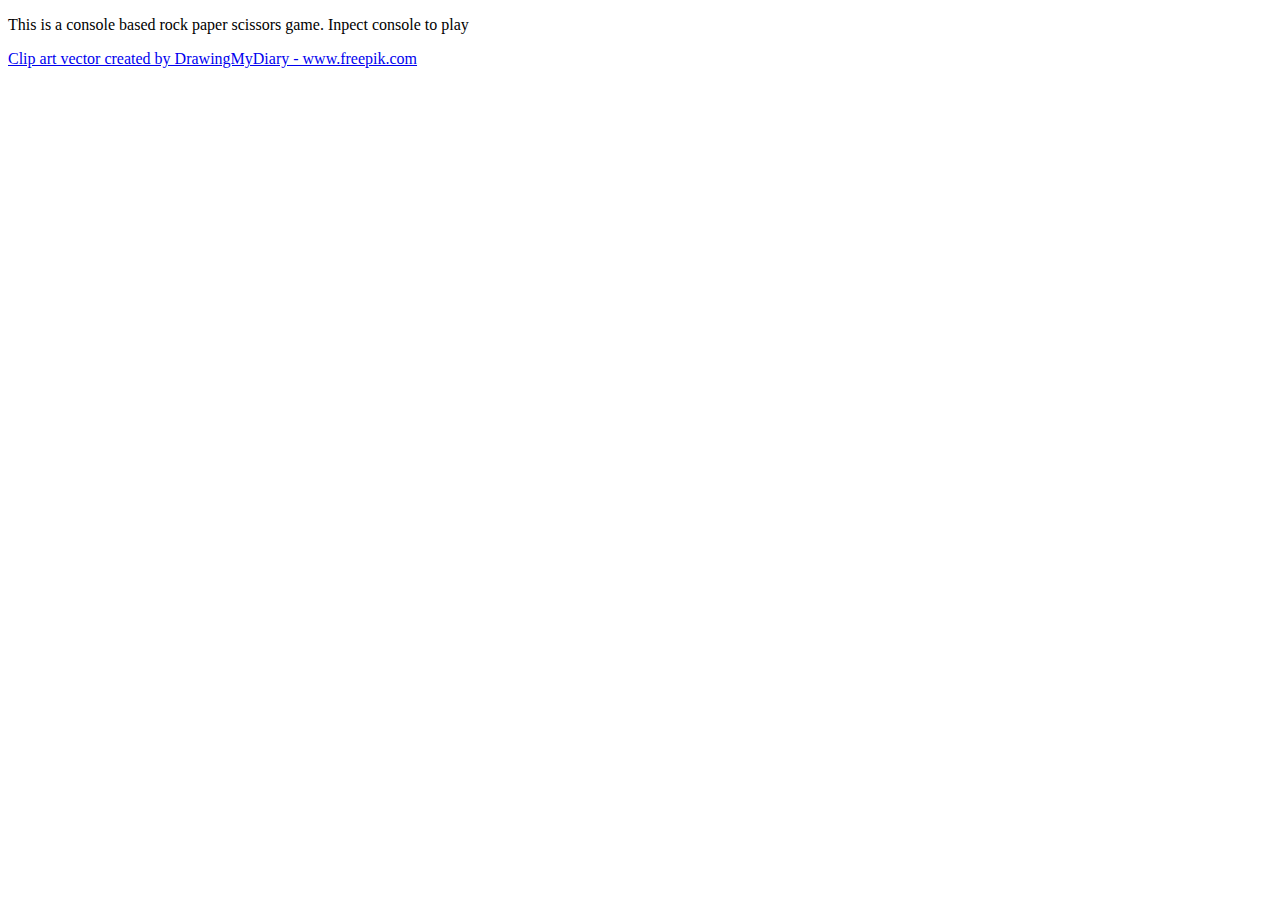
==== index.html @ 1399afd9 "Generate Random computer move" ====
<!DOCTYPE html>
<html lang="en">
<head>
    <meta charset="UTF-8">
    <meta http-equiv="X-UA-Compatible" content="IE=edge">
    <meta name="viewport" content="width=device-width, initial-scale=1.0">
    <script src="./script.js"></script>
    <title>Rock Paper Scissors</title>
</head>
<body>
    <p>This is a console based rock paper scissors game. Inpect console to play</p>
    <a href="https://www.freepik.com/vectors/clip-art">Clip art vector created by DrawingMyDiary - www.freepik.com</a>
</body>
</html>
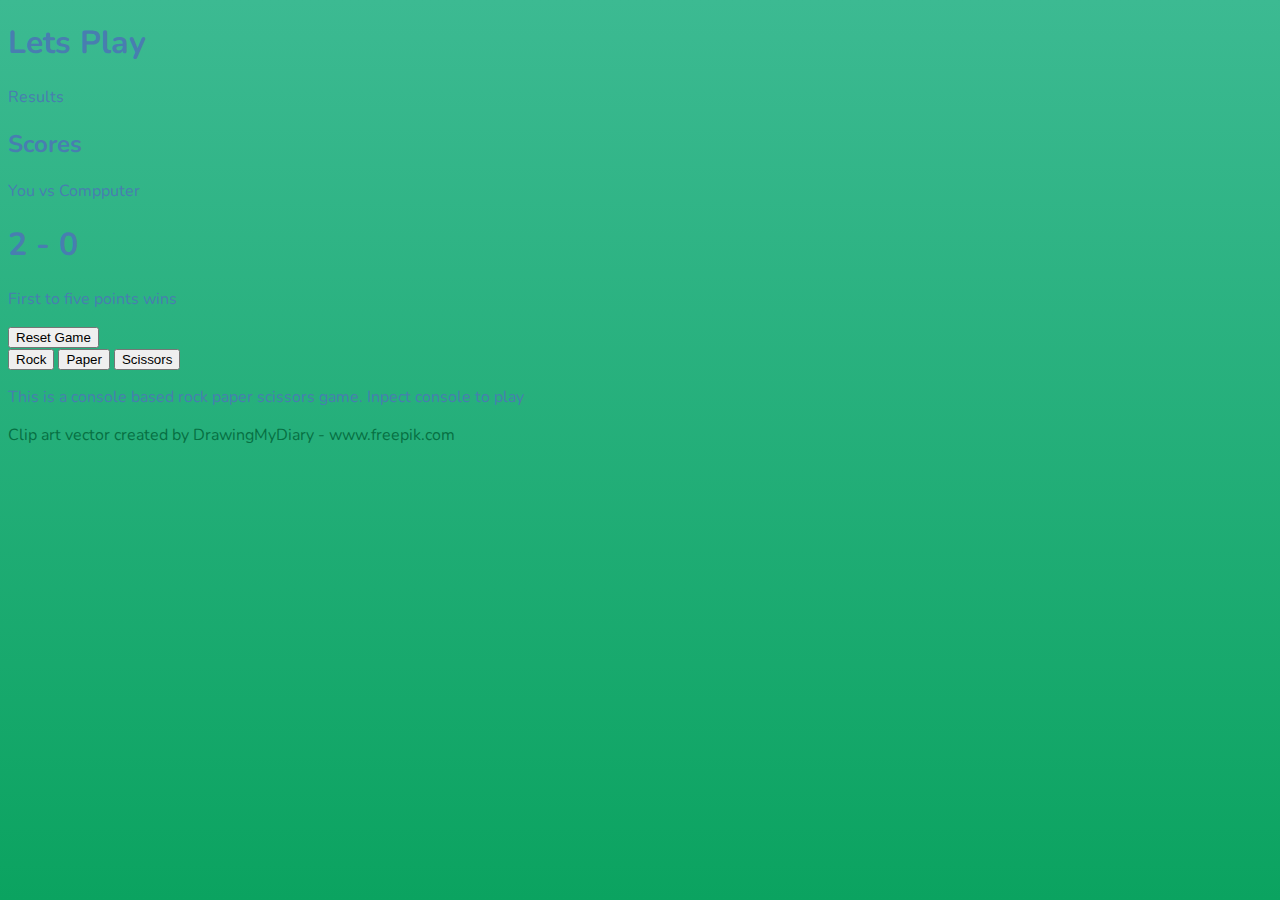
==== commit 6749544a: "Setup ui skelaton" ====
--- a/index.html
+++ b/index.html
@@ -5,9 +5,35 @@
     <meta http-equiv="X-UA-Compatible" content="IE=edge">
     <meta name="viewport" content="width=device-width, initial-scale=1.0">
     <script src="./script.js"></script>
+    <link rel="stylesheet" href="style.css">
+    <link rel="preconnect" href="https://fonts.googleapis.com">
+<link rel="preconnect" href="https://fonts.gstatic.com" crossorigin>
+<link href="https://fonts.googleapis.com/css2?family=Fredoka+One&family=Macondo&family=Nunito:wght@200;400&display=swap" rel="stylesheet">
     <title>Rock Paper Scissors</title>
 </head>
 <body>
+    <div id="container">
+        <div id="header">
+            <h1>Lets Play</h1>
+        </div>
+        <div id="output">
+            <div id="results">Results</div>
+            <div id="Scores">
+                <h2>Scores</h2>
+                <p>You vs Compputer</p>
+                <h1 class="currentScore">2 - 0</h1>
+                <p>First to five points wins</p>
+                <button>Reset Game</button>
+            </div>
+
+        </div>
+        <div id="controls">
+            <button>Rock</button>
+            <button>Paper</button>
+            <button>Scissors</button>
+        </div>
+    </div>
+    
     <p>This is a console based rock paper scissors game. Inpect console to play</p>
     <a href="https://www.freepik.com/vectors/clip-art">Clip art vector created by DrawingMyDiary - www.freepik.com</a>
 </body>
--- a/style.css
+++ b/style.css
@@ -0,0 +1,19 @@
+
+
+body{
+    background-image: linear-gradient(to top, #0ba360 0%, #3cba92 100%);
+    background-size: cover;
+}
+html{
+    min-height: 100%;
+    font-family: 'Macondo', cursive;
+    font-family: 'Fredoka One', cursive;
+    font-family: 'Nunito', sans-serif;
+    
+    color: #487eb0;
+}
+
+a{
+    text-decoration: none;
+    color: #077043;
+}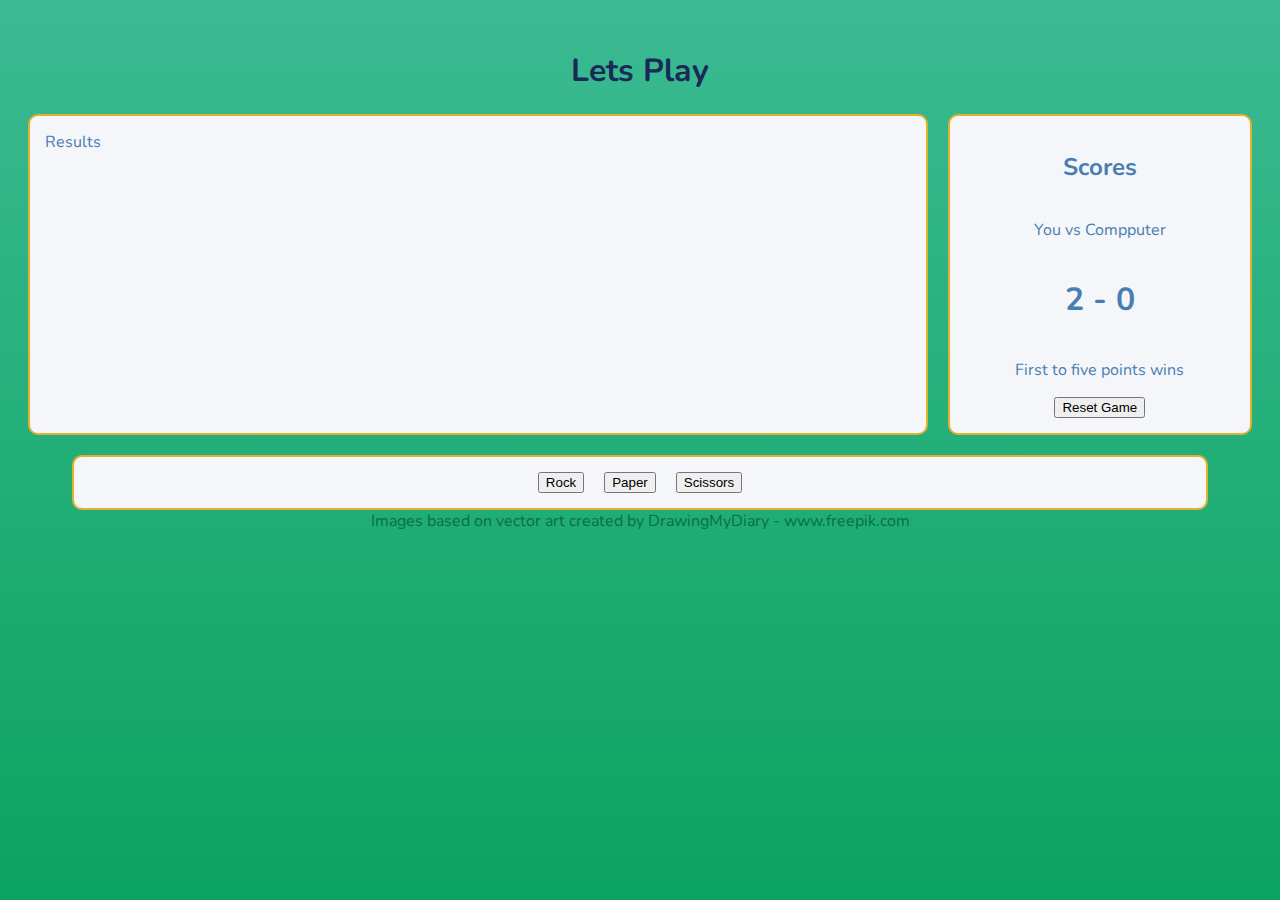
==== commit 81cd98b5: "Layout page using flexbox" ====
--- a/index.html
+++ b/index.html
@@ -17,8 +17,8 @@
             <h1>Lets Play</h1>
         </div>
         <div id="output">
-            <div id="results">Results</div>
-            <div id="Scores">
+            <div id="results" class="section">Results</div>
+            <div id="scores" class="section">
                 <h2>Scores</h2>
                 <p>You vs Compputer</p>
                 <h1 class="currentScore">2 - 0</h1>
@@ -27,14 +27,15 @@
             </div>
 
         </div>
-        <div id="controls">
+        <div id="controls"  class="section">
             <button>Rock</button>
             <button>Paper</button>
             <button>Scissors</button>
         </div>
+        <a href="https://www.freepik.com/vectors/clip-art">Images based on vector art created by DrawingMyDiary - www.freepik.com</a>
     </div>
     
-    <p>This is a console based rock paper scissors game. Inpect console to play</p>
-    <a href="https://www.freepik.com/vectors/clip-art">Clip art vector created by DrawingMyDiary - www.freepik.com</a>
+    
+    
 </body>
 </html>--- a/style.css
+++ b/style.css
@@ -16,4 +16,49 @@
 a{
     text-decoration: none;
     color: #077043;
+}
+
+#container{
+    display: flex;
+    flex-direction: column;
+    align-items: center;
+    flex-wrap: wrap;
+    padding: 20px;
+}
+
+#header{
+    color: #192a56;
+}
+
+.section{
+    background-color: #f5f6fa;
+    border: 2px solid #e1b12c;
+    border-radius: 10px;
+    padding: 15px;
+}
+
+#output{
+    display: flex;
+    gap: 20px;
+    width: 100%;
+    flex-wrap: wrap;
+    margin-bottom: 20px;
+}
+
+#results{
+    flex-grow: 8;
+}
+
+#scores{
+    flex-grow: 1;
+    display: flex;
+    flex-direction: column;
+    align-items: center;
+}
+
+#controls{
+    width: 90%;
+    display: flex;
+    justify-content: center;
+    gap: 20px;
 }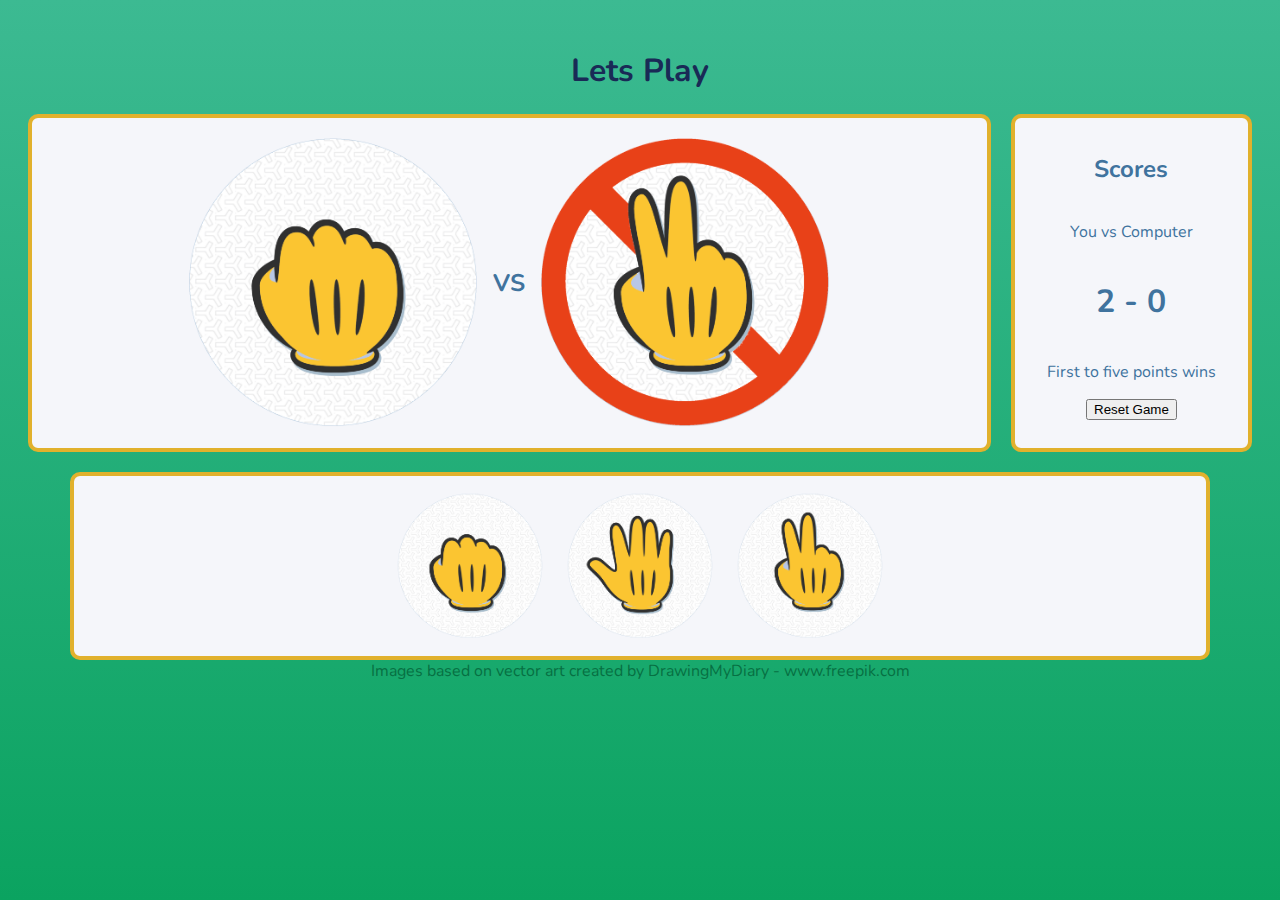
==== commit 19c2a18d: "Add placeholder image" ====
--- a/index.html
+++ b/index.html
@@ -17,10 +17,14 @@
             <h1>Lets Play</h1>
         </div>
         <div id="output">
-            <div id="results" class="section">Results</div>
+            <div id="results" class="section">
+                <img src="./images/rock.png" alt="" class="movecard" width="300px">
+                <h2>VS</h2>
+                <img src="./images/scissorsLose.png" alt="" class="movecard" width="300px">
+            </div>
             <div id="scores" class="section">
                 <h2>Scores</h2>
-                <p>You vs Compputer</p>
+                <p>You vs Computer</p>
                 <h1 class="currentScore">2 - 0</h1>
                 <p>First to five points wins</p>
                 <button>Reset Game</button>
@@ -28,9 +32,9 @@
 
         </div>
         <div id="controls"  class="section">
-            <button>Rock</button>
-            <button>Paper</button>
-            <button>Scissors</button>
+            <img src="./images/rock.png" alt="" class="movecard" width="150px">
+            <img src="./images/paper.png" alt="" class="movecard" width="150px">
+            <img src="./images/scissors.png" alt="" class="movecard" width="150px">
         </div>
         <a href="https://www.freepik.com/vectors/clip-art">Images based on vector art created by DrawingMyDiary - www.freepik.com</a>
     </div>
--- a/style.css
+++ b/style.css
@@ -10,7 +10,7 @@
     font-family: 'Fredoka One', cursive;
     font-family: 'Nunito', sans-serif;
     
-    color: #487eb0;
+    color: #40739e;
 }
 
 a{
@@ -32,7 +32,7 @@
 
 .section{
     background-color: #f5f6fa;
-    border: 2px solid #e1b12c;
+    border: 4px solid #e1b12c;
     border-radius: 10px;
     padding: 15px;
 }
@@ -47,6 +47,14 @@
 
 #results{
     flex-grow: 8;
+    display: flex;
+    align-items: center;
+    justify-content: center;
+    gap: 10px;
+}
+
+.movecard{
+    flex-shrink: 1;
 }
 
 #scores{
@@ -61,4 +69,5 @@
     display: flex;
     justify-content: center;
     gap: 20px;
-}+}
+
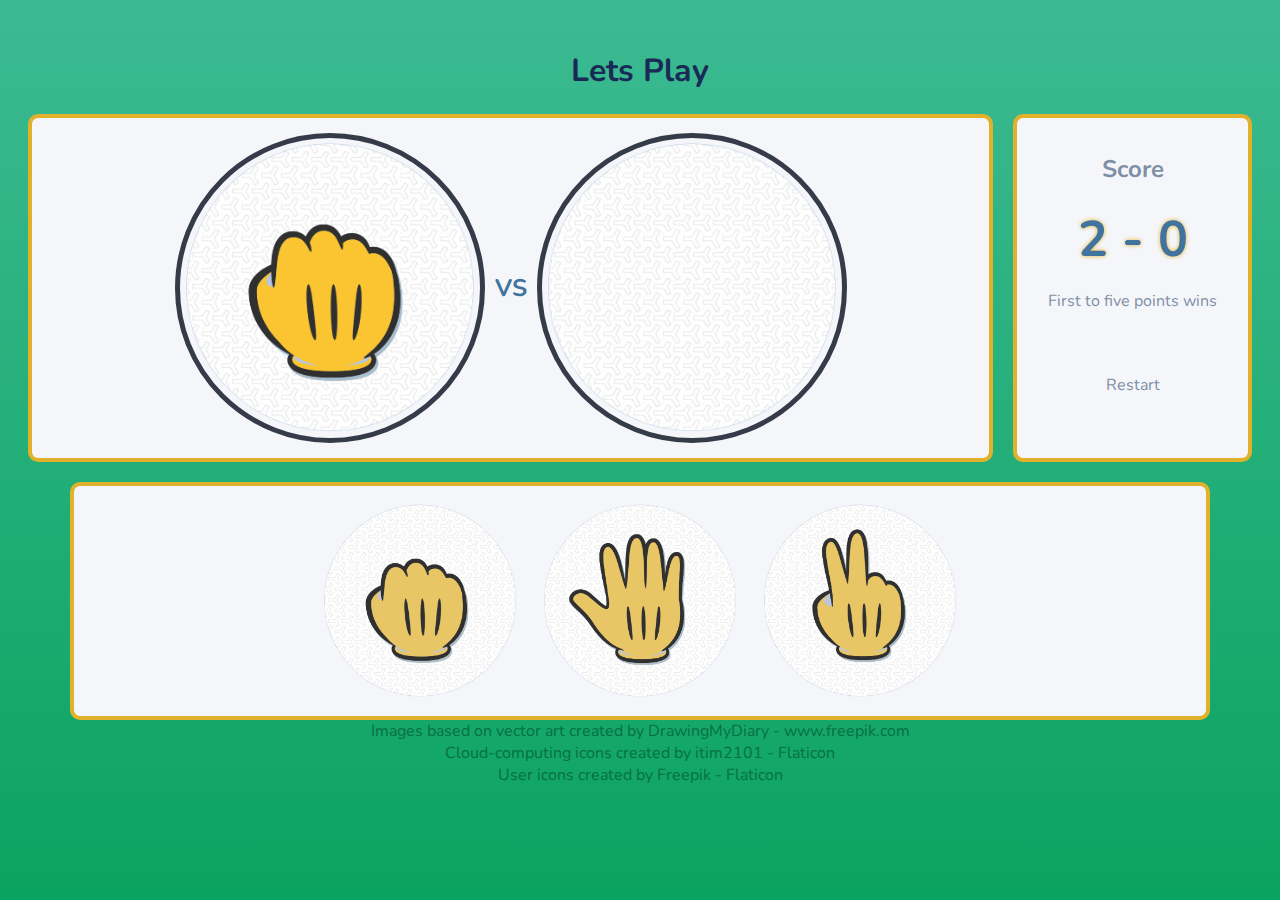
==== commit 5266b796: "Add animations to move buttons" ====
--- a/index.html
+++ b/index.html
@@ -6,6 +6,7 @@
     <meta name="viewport" content="width=device-width, initial-scale=1.0">
     <script src="./script.js"></script>
     <link rel="stylesheet" href="style.css">
+    <link rel="stylesheet" href="https://cdnjs.cloudflare.com/ajax/libs/font-awesome/6.1.1/css/all.min.css" integrity="sha512-KfkfwYDsLkIlwQp6LFnl8zNdLGxu9YAA1QvwINks4PhcElQSvqcyVLLD9aMhXd13uQjoXtEKNosOWaZqXgel0g==" crossorigin="anonymous" referrerpolicy="no-referrer" />
     <link rel="preconnect" href="https://fonts.googleapis.com">
 <link rel="preconnect" href="https://fonts.gstatic.com" crossorigin>
 <link href="https://fonts.googleapis.com/css2?family=Fredoka+One&family=Macondo&family=Nunito:wght@200;400&display=swap" rel="stylesheet">
@@ -20,23 +21,28 @@
             <div id="results" class="section">
                 <img src="./images/rock.png" alt="" class="movecard" width="300px">
                 <h2>VS</h2>
-                <img src="./images/scissorsLose.png" alt="" class="movecard" width="300px">
+                <img src="./images/cardback.png" alt="" class="movecard" width="300px">
             </div>
             <div id="scores" class="section">
-                <h2>Scores</h2>
-                <p>You vs Computer</p>
-                <h1 class="currentScore">2 - 0</h1>
+                <h2>Score</h2>
+                <div>
+                    <div><span class="fa-solid fa-user scoreIcon"></span></div> <span class="currentScore">2 - 0</span> <span class="fa-solid fa-robot scoreIcon"></span>
+                </div>
+                
                 <p>First to five points wins</p>
-                <button>Reset Game</button>
+                <i class="fas fa-redo resetButton"></i>
+                <p>Restart</p>
             </div>
 
         </div>
         <div id="controls"  class="section">
-            <img src="./images/rock.png" alt="" class="movecard" width="150px">
-            <img src="./images/paper.png" alt="" class="movecard" width="150px">
-            <img src="./images/scissors.png" alt="" class="movecard" width="150px">
+            <img src="./images/rock.png" alt="" class="movebutton" width="200px">
+            <img src="./images/paper.png" alt="" class="movebutton" width="200px">
+            <img src="./images/scissors.png" alt="" class="movebutton" width="200px">
         </div>
         <a href="https://www.freepik.com/vectors/clip-art">Images based on vector art created by DrawingMyDiary - www.freepik.com</a>
+        <a href="https://www.flaticon.com/free-icons/cloud-computing" title="cloud-computing icons">Cloud-computing icons created by itim2101 - Flaticon</a>
+        <a href="https://www.flaticon.com/free-icons/user" title="user icons">User icons created by Freepik - Flaticon</a>
     </div>
     
     
--- a/style.css
+++ b/style.css
@@ -55,6 +55,9 @@
 
 .movecard{
     flex-shrink: 1;
+    border: 5px solid #353b48;
+    border-radius: 50%;
+    
 }
 
 #scores{
@@ -62,6 +65,42 @@
     display: flex;
     flex-direction: column;
     align-items: center;
+    color: #7f8fa6;
+}
+
+#scores>div{
+    
+    color: #7f8fa6;
+    display: flex;
+    align-items: center;
+    gap: 10px;
+    
+}
+
+.currentScore{
+    color: #40739e;
+    font-size: 50px;
+    font-weight: bold;
+    text-shadow: 0 0 4px #e1b12c;
+}
+
+.scoreIcon{
+    color: #dcdde1;
+    vertical-align: middle;
+}
+
+.resetButton{
+    font-size: 40px;
+    color: #e1b12c;
+    padding-top: 30px;
+    text-shadow: 0 0 2px #e1b12c;
+    transition: 0.5s;
+}
+
+.resetButton:hover{
+    transform:scale(1.1);
+    transform:rotateY(30deg);
+    text-shadow: 0 0 2px #000;
 }
 
 #controls{
@@ -71,3 +110,21 @@
     gap: 20px;
 }
 
+.movebutton{
+    flex-shrink: 1;
+    border-radius: 50%;
+    filter: grayscale(35%);
+    transition: .5s ;
+}
+
+.movebutton:hover{
+    filter: grayscale(0);
+    box-shadow: 0 0 4px #e1b12c;
+    transform: rotate(30deg);
+}
+
+.movebutton:active{
+    transform: rotate(360deg);
+    box-shadow: 0 0 4px #e84118;
+}
+
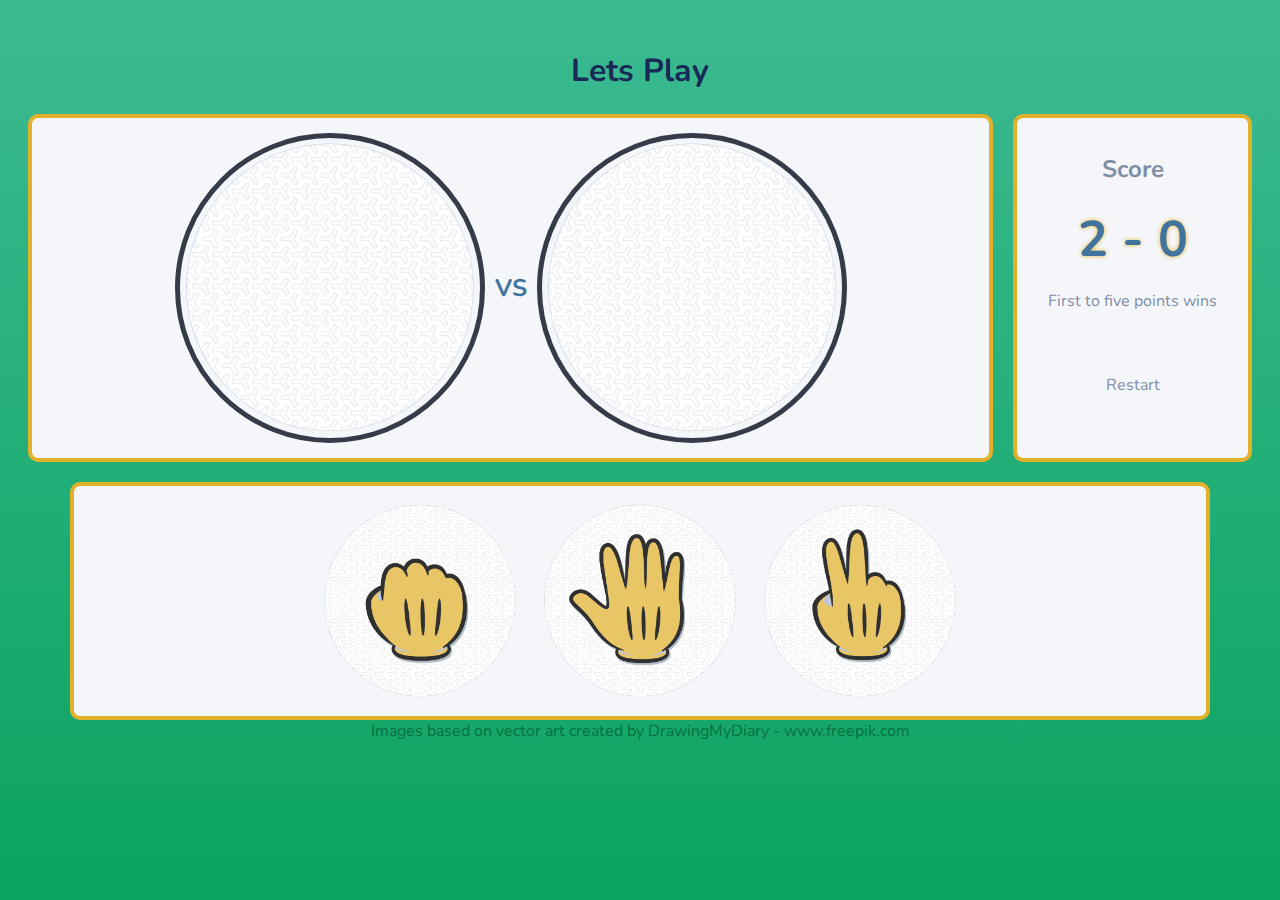
==== commit 3b753126: "Add event listeners to buttons" ====
--- a/index.html
+++ b/index.html
@@ -4,7 +4,7 @@
     <meta charset="UTF-8">
     <meta http-equiv="X-UA-Compatible" content="IE=edge">
     <meta name="viewport" content="width=device-width, initial-scale=1.0">
-    <script src="./script.js"></script>
+    <script src="./script.js" defer></script>
     <link rel="stylesheet" href="style.css">
     <link rel="stylesheet" href="https://cdnjs.cloudflare.com/ajax/libs/font-awesome/6.1.1/css/all.min.css" integrity="sha512-KfkfwYDsLkIlwQp6LFnl8zNdLGxu9YAA1QvwINks4PhcElQSvqcyVLLD9aMhXd13uQjoXtEKNosOWaZqXgel0g==" crossorigin="anonymous" referrerpolicy="no-referrer" />
     <link rel="preconnect" href="https://fonts.googleapis.com">
@@ -19,7 +19,7 @@
         </div>
         <div id="output">
             <div id="results" class="section">
-                <img src="./images/rock.png" alt="" class="movecard" width="300px">
+                <img src="./images/cardback.png" alt="" class="movecard" width="300px">
                 <h2>VS</h2>
                 <img src="./images/cardback.png" alt="" class="movecard" width="300px">
             </div>
@@ -36,13 +36,12 @@
 
         </div>
         <div id="controls"  class="section">
-            <img src="./images/rock.png" alt="" class="movebutton" width="200px">
-            <img src="./images/paper.png" alt="" class="movebutton" width="200px">
-            <img src="./images/scissors.png" alt="" class="movebutton" width="200px">
+            <img src="./images/rock.png" alt="rock" class="movebutton" width="200px" data-move="rock">
+            <img src="./images/paper.png" alt="paper" class="movebutton" width="200px" data-move="paper">
+            <img src="./images/scissors.png" alt="scissors" class="movebutton" width="200px" data-move="scissors">
         </div>
         <a href="https://www.freepik.com/vectors/clip-art">Images based on vector art created by DrawingMyDiary - www.freepik.com</a>
-        <a href="https://www.flaticon.com/free-icons/cloud-computing" title="cloud-computing icons">Cloud-computing icons created by itim2101 - Flaticon</a>
-        <a href="https://www.flaticon.com/free-icons/user" title="user icons">User icons created by Freepik - Flaticon</a>
+       
     </div>
     
     
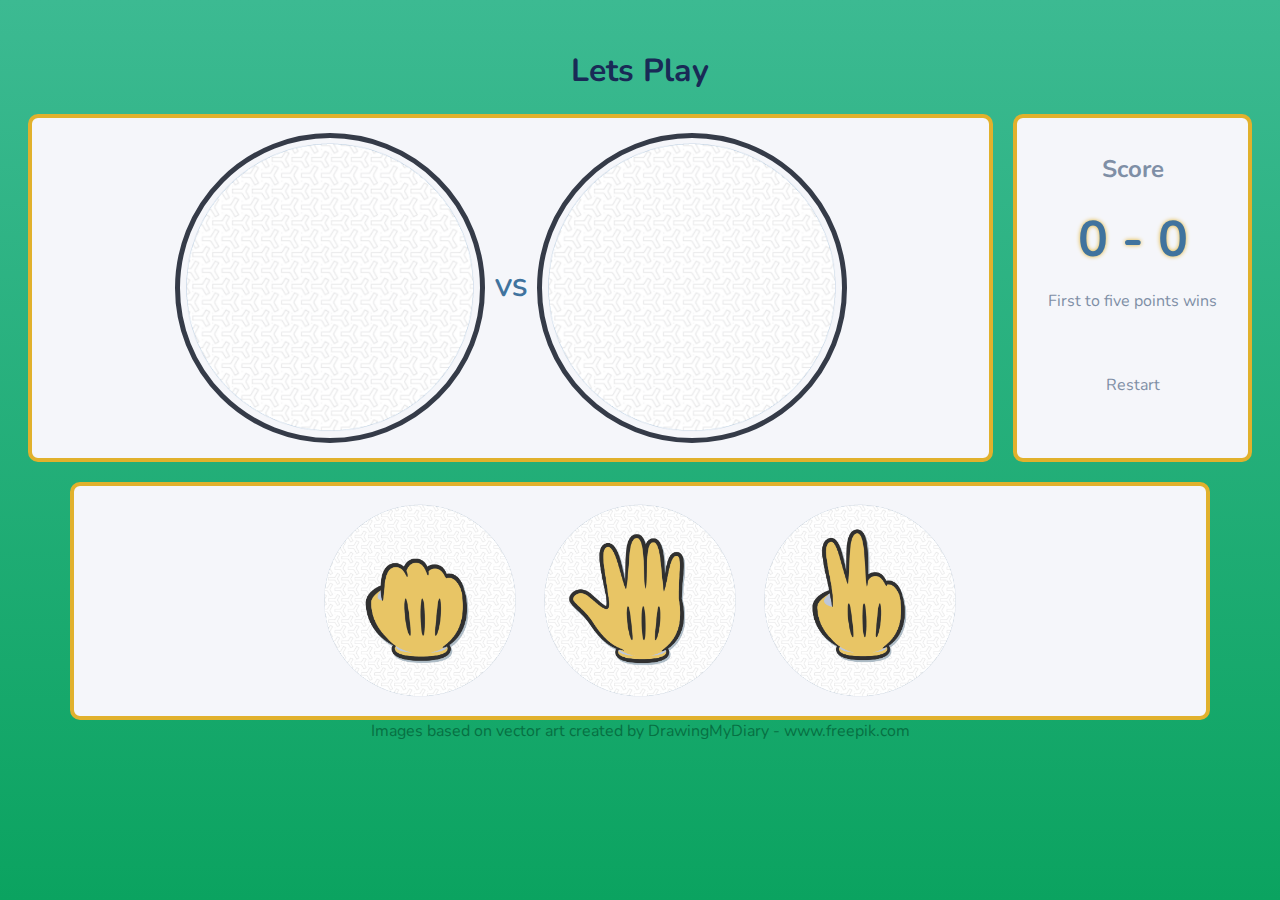
==== commit 6961980a: "After reseting game show blank moves" ====
--- a/index.html
+++ b/index.html
@@ -19,14 +19,14 @@
         </div>
         <div id="output">
             <div id="results" class="section">
-                <img src="./images/cardback.png" alt="" class="movecard" width="300px">
+                <img src="./images/cardback.png" alt="" class="movecard userMove" >
                 <h2>VS</h2>
-                <img src="./images/cardback.png" alt="" class="movecard" width="300px">
+                <img src="./images/cardback.png" alt="" class="movecard computerMove" >
             </div>
             <div id="scores" class="section">
                 <h2>Score</h2>
                 <div>
-                    <div><span class="fa-solid fa-user scoreIcon"></span></div> <span class="currentScore">2 - 0</span> <span class="fa-solid fa-robot scoreIcon"></span>
+                    <div><span class="fa-solid fa-user scoreIcon"></span></div> <span class="currentScore">0 - 0</span> <span class="fa-solid fa-robot scoreIcon"></span>
                 </div>
                 
                 <p>First to five points wins</p>
@@ -35,11 +35,15 @@
             </div>
 
         </div>
-        <div id="controls"  class="section">
+        <div id="controls"  class="section showSection">
             <img src="./images/rock.png" alt="rock" class="movebutton" width="200px" data-move="rock">
             <img src="./images/paper.png" alt="paper" class="movebutton" width="200px" data-move="paper">
             <img src="./images/scissors.png" alt="scissors" class="movebutton" width="200px" data-move="scissors">
         </div>
+        <div id="finalResult" class="hideSection section">
+            <h2>Game Result</h2>
+        </div>
+
         <a href="https://www.freepik.com/vectors/clip-art">Images based on vector art created by DrawingMyDiary - www.freepik.com</a>
        
     </div>
--- a/style.css
+++ b/style.css
@@ -47,10 +47,20 @@
 
 #results{
     flex-grow: 8;
-    display: flex;
+    display:flex;
     align-items: center;
     justify-content: center;
     gap: 10px;
+}
+
+.userMove{
+    flex-shrink: 1;
+    max-width: 300px;
+}
+
+.computerMove{
+    flex-shrink: 1;
+    max-width: 300px;
 }
 
 .movecard{
@@ -105,7 +115,6 @@
 
 #controls{
     width: 90%;
-    display: flex;
     justify-content: center;
     gap: 20px;
 }
@@ -128,3 +137,17 @@
     box-shadow: 0 0 4px #e84118;
 }
 
+#finalResult{
+    width: 90%;
+    text-align: center;
+    
+}
+
+.hideSection{
+    display: none;
+}
+
+.showSection{
+    display: flex;
+}
+
